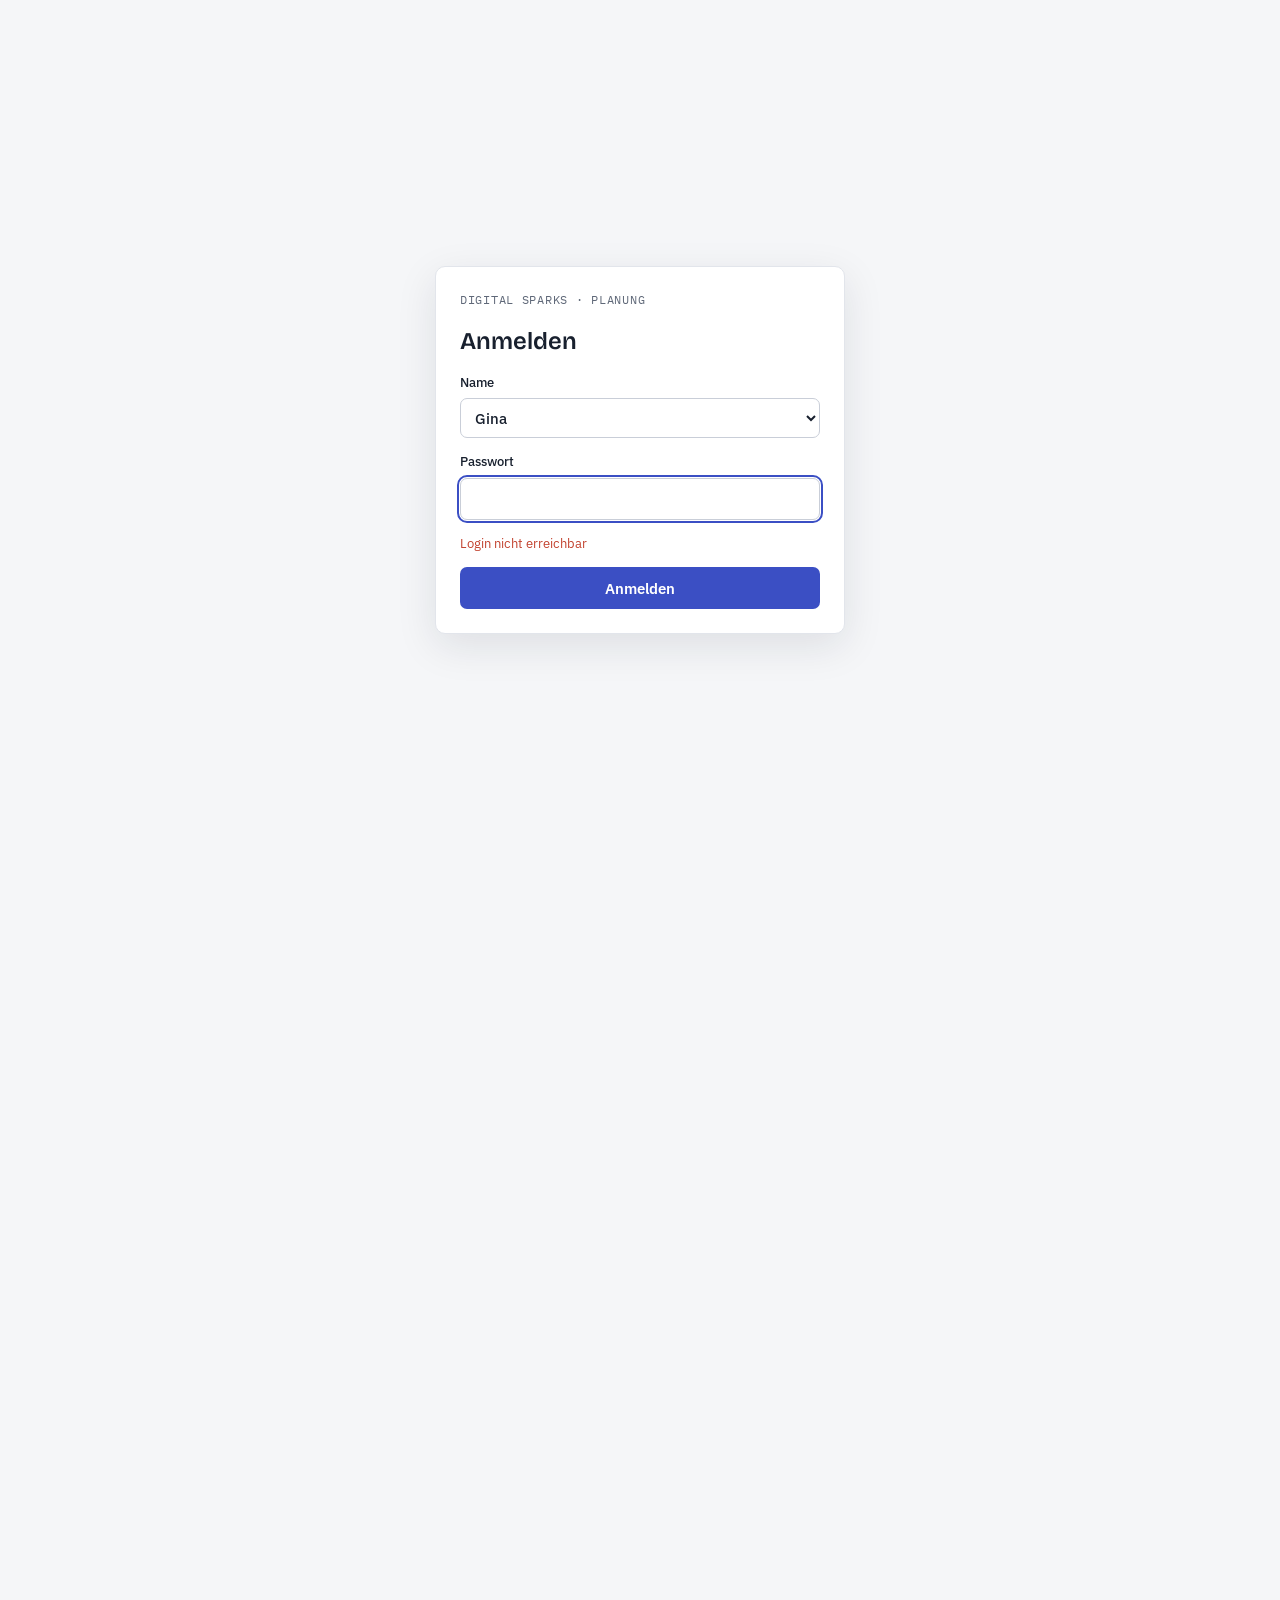
==== index.html @ c6e87388 "Login-Modal vor der Seite, Stunden-API nur mit Anmeldung Co-Authored-By: Claude Opus 5.5 <noreply@an" ====
<!doctype html>
<html lang="de">
<head>
<meta charset="utf-8">
<meta name="viewport" content="width=device-width, initial-scale=1, viewport-fit=cover">
<meta name="robots" content="noindex, nofollow">
<title>Digital Sparks Hours</title>
<link rel="preconnect" href="https://fonts.googleapis.com">
<link rel="stylesheet" href="https://fonts.googleapis.com/css2?family=Bricolage+Grotesque:opsz,wght@12..96,600;12..96,700&family=IBM+Plex+Sans:wght@400;500;600&family=IBM+Plex+Mono:wght@400;500&display=swap">
<link rel="stylesheet" href="/styles.css">
<style>body{margin:0}</style>
</head>
<body class="locked">
<div class="gate" id="gate" role="dialog" aria-modal="true" aria-labelledby="gate-h">
  <form class="panel gate-box" id="gate-form" novalidate>
    <div class="eyebrow">Digital Sparks · Planung</div>
    <h2 id="gate-h">Anmelden</h2>
    <label>Name
      <select id="gate-user" name="user" required></select>
    </label>
    <label>Passwort
      <input id="gate-pw" name="password" type="password" autocomplete="current-password" required>
    </label>
    <p class="gate-err" id="gate-err" role="alert"></p>
    <button type="submit" id="gate-btn">Anmelden</button>
  </form>
</div>

<div class="wrap">
  <header>
    <div class="topline">
      <div class="eyebrow" id="eyebrow">Education Innovation Lab · Digital Sparks</div>
      <div class="who" id="who"></div>
    </div>
    <h1 id="title">Projektplanung Teammitglied</h1>
    <p class="lede">Tage der Person pro Monat. Gestrichelt ist Arbeit, die extern liegt und die Person nichts kostet. Rechts werden die tatsächlichen Stunden pro Arbeitspaket gezählt.</p>
  </header>

  <div class="legend" id="legend"></div>

  <section class="panel scroll" aria-label="Monatsplanung">
    <table id="tbl"></table>
  </section>

  <div class="grid2" id="out"></div>

  <ul class="notes" id="notes"></ul>
</div>

<script src="/plan.js"></script>
<script src="/app.js"></script>
</body>
</html>
---- styles.css ----
/* Digital Sparks Hours – Styles. Farben als Tokens, Dark Mode über prefers-color-scheme und data-theme. */
/* Layout: Monatsmatrix — Zeilen = Arbeitspakete, Spalten = Monate, Zellen = Tage der Person; extern gestrichelt. Darunter Summe vs. Kapazität. */
:root{
  --bg:#F5F6F8; --surface:#FFFFFF; --ink:#18202E; --muted:#5F6878; --line:#E2E5EB; --line-strong:#C9CED8;
  --eil:#0F6E6A; --strat:#3B4FC4; --sparks:#C27A0E; --support:#A43E6B; --off:#7D8696;
  --fl:#7A3FC0; --ok:#2E8B57; --warn:#C98A12; --over:#C2412D;
  --f-display:"Bricolage Grotesque","IBM Plex Sans",system-ui,sans-serif;
  --f-body:"IBM Plex Sans",system-ui,-apple-system,"Segoe UI",sans-serif;
  --f-mono:"IBM Plex Mono",ui-monospace,Menlo,monospace;
}
@media (prefers-color-scheme: dark){:root:not([data-theme="light"]){
  --bg:#12161E; --surface:#1A202B; --ink:#E8EBF1; --muted:#9AA3B3; --line:#2A3140; --line-strong:#3A4354;
  --eil:#3FB8AF; --strat:#7D8CF0; --sparks:#E2A23C; --support:#DB6E9E; --off:#7B8495;
  --fl:#B58CF0; --ok:#4CC28A; --warn:#E3AE3F; --over:#F0705B; color-scheme:dark}}
:root[data-theme="dark"]{
  --bg:#12161E; --surface:#1A202B; --ink:#E8EBF1; --muted:#9AA3B3; --line:#2A3140; --line-strong:#3A4354;
  --eil:#3FB8AF; --strat:#7D8CF0; --sparks:#E2A23C; --support:#DB6E9E; --off:#7B8495;
  --fl:#B58CF0; --ok:#4CC28A; --warn:#E3AE3F; --over:#F0705B; color-scheme:dark}
body{background:var(--bg);color:var(--ink);font-family:var(--f-body);font-size:14px;line-height:1.5}
.wrap{max-width:1200px;margin:0 auto;padding-block:28px 48px;padding-left:max(16px,env(safe-area-inset-left,0px));padding-right:max(16px,env(safe-area-inset-right,0px));display:grid;gap:24px}
header{display:grid;gap:6px}
.eyebrow{font-family:var(--f-mono);font-size:12px;letter-spacing:.06em;text-transform:uppercase;color:var(--muted)}
h1{font-family:var(--f-display);font-weight:700;font-size:clamp(26px,4vw,34px);line-height:1.1;margin:0;text-wrap:balance}
h2{font-family:var(--f-display);font-weight:600;font-size:18px;margin:0}
.lede{color:var(--muted);margin:0;max-width:70ch}
.legend{display:flex;flex-wrap:wrap;gap:8px 18px;font-size:13px;color:var(--muted);align-items:center}
.legend .chip{position:static}
.panel{background:var(--surface);border:1px solid var(--line);border-radius:10px}
.scroll{overflow-x:auto}
table{border-collapse:collapse;width:100%;min-width:860px}
th,td{padding:8px 10px;border-bottom:1px solid var(--line);vertical-align:middle}
thead th{text-align:left;font-weight:500;border-bottom:1px solid var(--line-strong)}
thead th.m{width:14%}
th.ist,td.ist{width:150px;border-left:1px solid var(--line-strong);background:color-mix(in srgb,var(--strat) 4%,var(--surface))}
thead .mn{font-family:var(--f-display);font-weight:600;font-size:17px;display:block}
thead .md{font-family:var(--f-mono);font-size:11px;color:var(--muted)}
td.lab{width:26%}
.lab .t{font-weight:500}
.lab .s{display:block;font-size:12px;color:var(--muted)}
tr.grp td{background:color-mix(in srgb,var(--bg) 60%,var(--surface));font-family:var(--f-mono);font-size:11.5px;letter-spacing:.06em;text-transform:uppercase;color:var(--muted);padding-block:6px}
tr.grp i{display:inline-block;width:9px;height:9px;border-radius:2px;margin-right:8px;vertical-align:0}
.cell{display:flex;flex-wrap:wrap;gap:4px}
.chip{display:inline-flex;align-items:center;gap:4px;height:24px;padding:0 8px;border-radius:5px;font-family:var(--f-mono);font-size:12px;font-weight:500;white-space:nowrap;color:#fff;font-variant-numeric:tabular-nums}
.chip.ext{background:transparent!important;border:1.5px dashed var(--fl);color:var(--fl)}
.chip.ag{border-color:var(--muted);color:var(--muted)}
.chip.off{background:repeating-linear-gradient(135deg,color-mix(in srgb,var(--off) 35%,transparent) 0 4px,color-mix(in srgb,var(--off) 15%,transparent) 4px 8px)!important;color:var(--ink)}
.badge{font-family:var(--f-mono);font-size:10px;font-weight:600;padding:1px 6px;border-radius:3px;margin-left:6px;vertical-align:1px;letter-spacing:.04em}
.badge.block{background:var(--over);color:#fff}
.badge.hoch{background:color-mix(in srgb,var(--over) 15%,transparent);color:var(--over)}
tfoot td{border-bottom:0;font-family:var(--f-mono);font-variant-numeric:tabular-nums}
tfoot tr.sum td{border-top:1px solid var(--line-strong);font-weight:500}
.ctr{display:inline-flex;align-items:center;border:1px solid var(--line-strong);border-radius:7px;overflow:hidden;background:var(--surface)}
.ctr button{font:500 16px/1 var(--f-mono);width:32px;height:30px;border:0;background:color-mix(in srgb,var(--bg) 70%,var(--surface));color:var(--ink);cursor:pointer}
.ctr button:hover:not(:disabled){background:var(--line)}
.ctr button:focus-visible{outline:2px solid var(--strat);outline-offset:-2px}
.ctr button:disabled{color:var(--line-strong);cursor:default}
.ctr output{min-width:54px;text-align:center;font-family:var(--f-mono);font-size:13px;font-weight:500;font-variant-numeric:tabular-nums}
.cmp{font-size:11.5px;color:var(--muted);margin-top:5px}
.meter{height:8px;border-radius:4px;background:var(--line);overflow:hidden;margin-top:6px}
.meter i{display:block;height:100%;border-radius:4px}
.free{font-size:12px}
.grid2{display:grid;grid-template-columns:repeat(3,minmax(0,1fr));gap:16px}
@media (max-width:800px){.grid2{grid-template-columns:1fr}}
.pad{padding:16px 18px;display:grid;gap:10px;align-content:start;min-width:0}
.pad h3{margin:0;font-size:12px;letter-spacing:.06em;text-transform:uppercase;color:var(--muted);font-weight:500;display:flex;justify-content:space-between}
ul.l{list-style:none;margin:0;padding:0;display:grid;gap:8px}
ul.l li{display:flex;justify-content:space-between;gap:10px}
ul.l li em{font-style:normal;font-family:var(--f-mono);font-size:12.5px;white-space:nowrap}
ul.l li small{display:block;color:var(--muted);font-size:12px}
.notes{margin:0;padding-left:18px;display:grid;gap:6px;color:var(--muted);font-size:13px}
.notes b{color:var(--ink);font-weight:500}
/* Login-Modal: Seite bleibt verborgen, bis /api/login eine Sitzung bestätigt */
body.locked .wrap{visibility:hidden}
body:not(.locked) .gate{display:none}
.gate{position:fixed;inset:0;display:grid;place-items:center;padding:16px;background:var(--bg);z-index:10}
.gate-box{width:100%;max-width:360px;padding:24px;display:grid;gap:14px;box-shadow:0 12px 40px color-mix(in srgb,var(--ink) 10%,transparent)}
.gate-box h2{font-size:24px}
.gate-box label{display:grid;gap:6px;font-size:13px;font-weight:500}
.gate-box select,.gate-box input{font:inherit;font-size:15px;height:40px;padding:0 10px;border:1px solid var(--line-strong);border-radius:7px;background:var(--surface);color:var(--ink)}
.gate-box select:focus-visible,.gate-box input:focus-visible,.gate-box button:focus-visible{outline:2px solid var(--strat);outline-offset:1px}
.gate-box button{font:600 15px var(--f-body);height:42px;border:0;border-radius:7px;background:var(--strat);color:#fff;cursor:pointer}
.gate-box button:disabled{opacity:.6;cursor:default}
.gate-err{margin:0;min-height:1.5em;font-size:13px;color:var(--over)}
.topline{display:flex;justify-content:space-between;align-items:baseline;gap:12px;flex-wrap:wrap}
.who{font-size:13px;color:var(--muted)}
.who button{font:inherit;color:var(--strat);background:none;border:0;padding:0;cursor:pointer;text-decoration:underline}
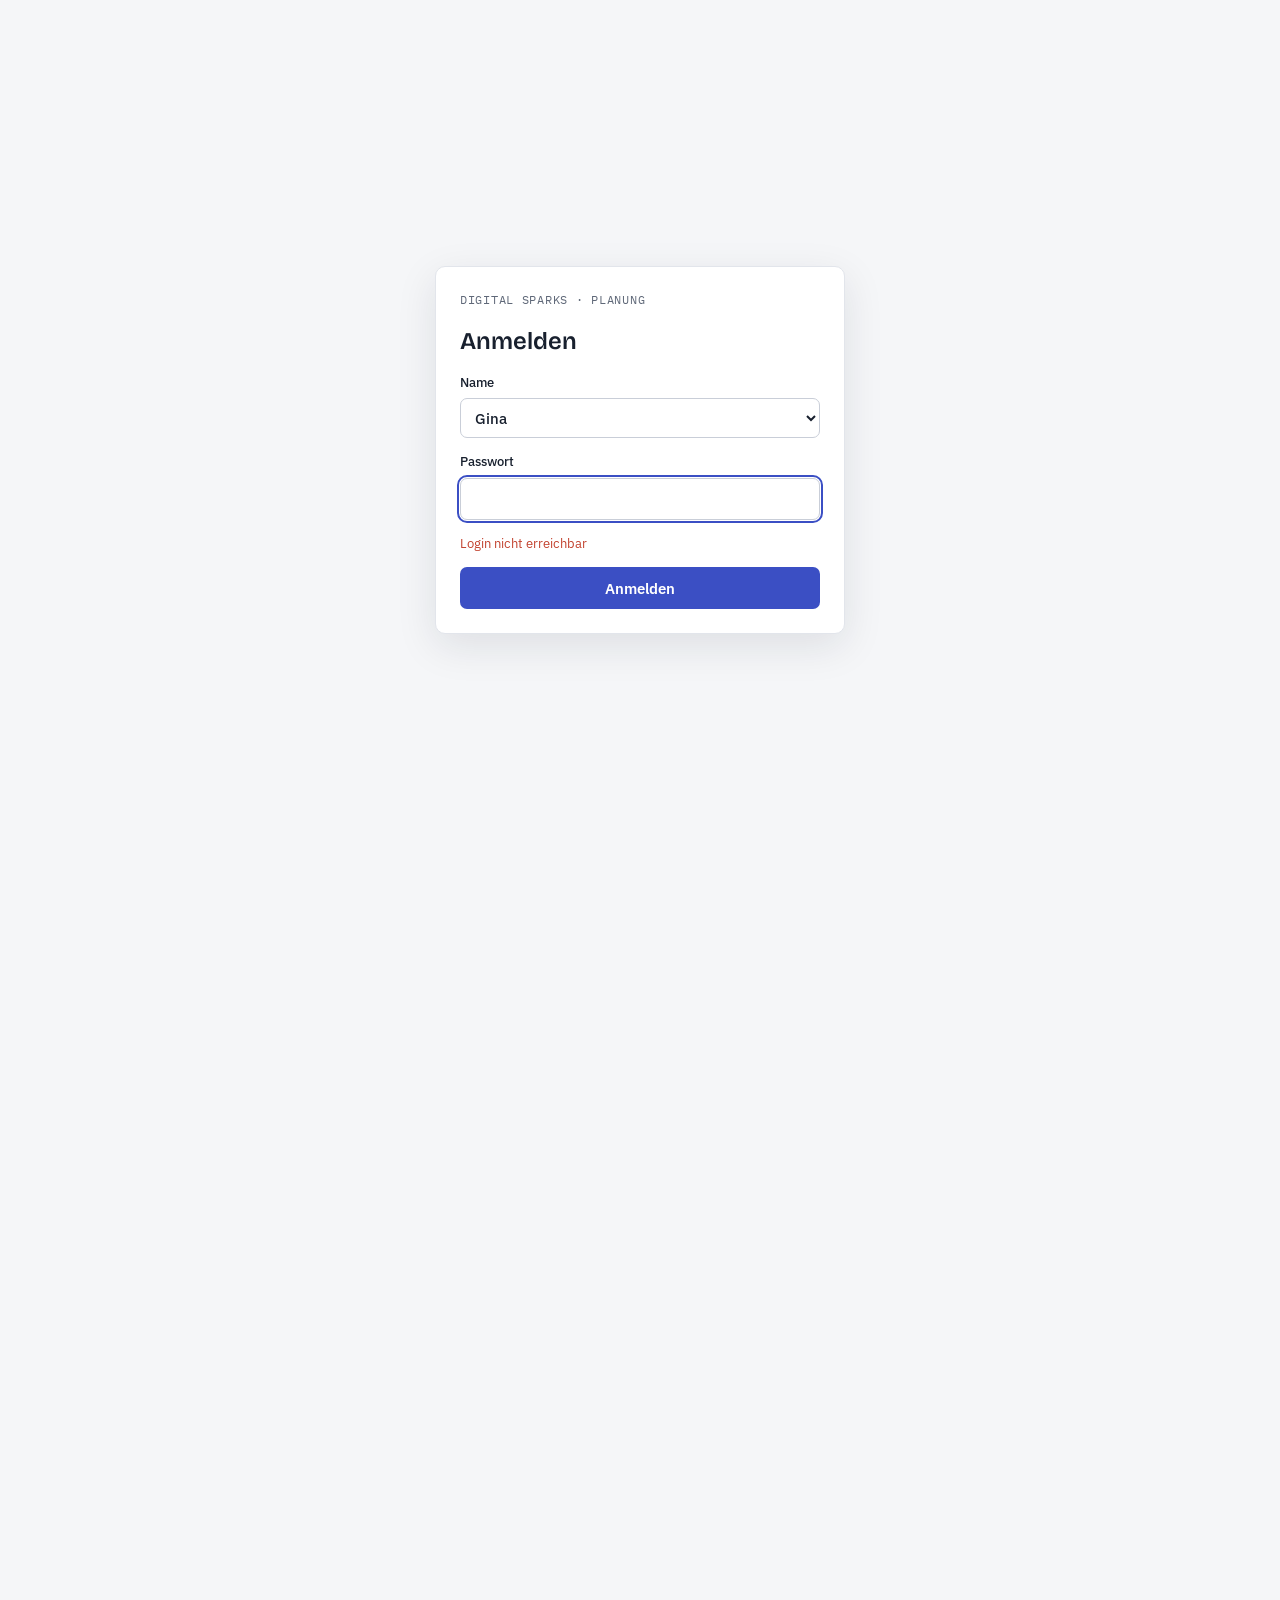
==== commit d7dd40dd: "Kopf vereinfacht: nur große Überschrift (plan.js title) Co-Authored-By: Claude Opus 5.5 <noreply@ant" ====
--- a/index.html
+++ b/index.html
@@ -5,6 +5,16 @@
 <meta name="viewport" content="width=device-width, initial-scale=1, viewport-fit=cover">
 <meta name="robots" content="noindex, nofollow">
 <title>Digital Sparks Hours</title>
+<meta name="description" content="Monatsplanung und Stunden-Tracking · Digital Sparks, Education Innovation Lab">
+<meta property="og:type" content="website">
+<meta property="og:url" content="https://sparksplanner.vercel.app/">
+<meta property="og:title" content="Projektplanung Teammitglied · Digital Sparks">
+<meta property="og:description" content="Monatsplanung und Stunden-Tracking · Okt 2026 – Jan 2027">
+<meta property="og:image" content="https://sparksplanner.vercel.app/og.png">
+<meta property="og:image:width" content="1200">
+<meta property="og:image:height" content="630">
+<meta name="twitter:card" content="summary_large_image">
+<meta name="twitter:image" content="https://sparksplanner.vercel.app/og.png">
 <link rel="preconnect" href="https://fonts.googleapis.com">
 <link rel="stylesheet" href="https://fonts.googleapis.com/css2?family=Bricolage+Grotesque:opsz,wght@12..96,600;12..96,700&family=IBM+Plex+Sans:wght@400;500;600&family=IBM+Plex+Mono:wght@400;500&display=swap">
 <link rel="stylesheet" href="/styles.css">
@@ -29,11 +39,10 @@
 <div class="wrap">
   <header>
     <div class="topline">
-      <div class="eyebrow" id="eyebrow">Education Innovation Lab · Digital Sparks</div>
+      <h1 id="title"></h1>
       <div class="who" id="who"></div>
+      <input type="file" id="import-file" accept=".json,application/json" hidden>
     </div>
-    <h1 id="title">Projektplanung Teammitglied</h1>
-    <p class="lede">Tage der Person pro Monat. Gestrichelt ist Arbeit, die extern liegt und die Person nichts kostet. Rechts werden die tatsächlichen Stunden pro Arbeitspaket gezählt.</p>
   </header>
 
   <div class="legend" id="legend"></div>
--- a/styles.css
+++ b/styles.css
@@ -20,9 +20,8 @@
 .wrap{max-width:1200px;margin:0 auto;padding-block:28px 48px;padding-left:max(16px,env(safe-area-inset-left,0px));padding-right:max(16px,env(safe-area-inset-right,0px));display:grid;gap:24px}
 header{display:grid;gap:6px}
 .eyebrow{font-family:var(--f-mono);font-size:12px;letter-spacing:.06em;text-transform:uppercase;color:var(--muted)}
-h1{font-family:var(--f-display);font-weight:700;font-size:clamp(26px,4vw,34px);line-height:1.1;margin:0;text-wrap:balance}
+h1{font-family:var(--f-display);font-weight:700;font-size:clamp(56px,12vw,128px);line-height:.95;letter-spacing:-.02em;margin:0;text-wrap:balance}
 h2{font-family:var(--f-display);font-weight:600;font-size:18px;margin:0}
-.lede{color:var(--muted);margin:0;max-width:70ch}
 .legend{display:flex;flex-wrap:wrap;gap:8px 18px;font-size:13px;color:var(--muted);align-items:center}
 .legend .chip{position:static}
 .panel{background:var(--surface);border:1px solid var(--line);border-radius:10px}
@@ -81,6 +80,7 @@
 .gate-box button{font:600 15px var(--f-body);height:42px;border:0;border-radius:7px;background:var(--strat);color:#fff;cursor:pointer}
 .gate-box button:disabled{opacity:.6;cursor:default}
 .gate-err{margin:0;min-height:1.5em;font-size:13px;color:var(--over)}
-.topline{display:flex;justify-content:space-between;align-items:baseline;gap:12px;flex-wrap:wrap}
+.topline{display:flex;justify-content:space-between;align-items:flex-start;gap:12px 24px;flex-wrap:wrap}
+.topline .who{padding-top:10px}
 .who{font-size:13px;color:var(--muted)}
 .who button{font:inherit;color:var(--strat);background:none;border:0;padding:0;cursor:pointer;text-decoration:underline}
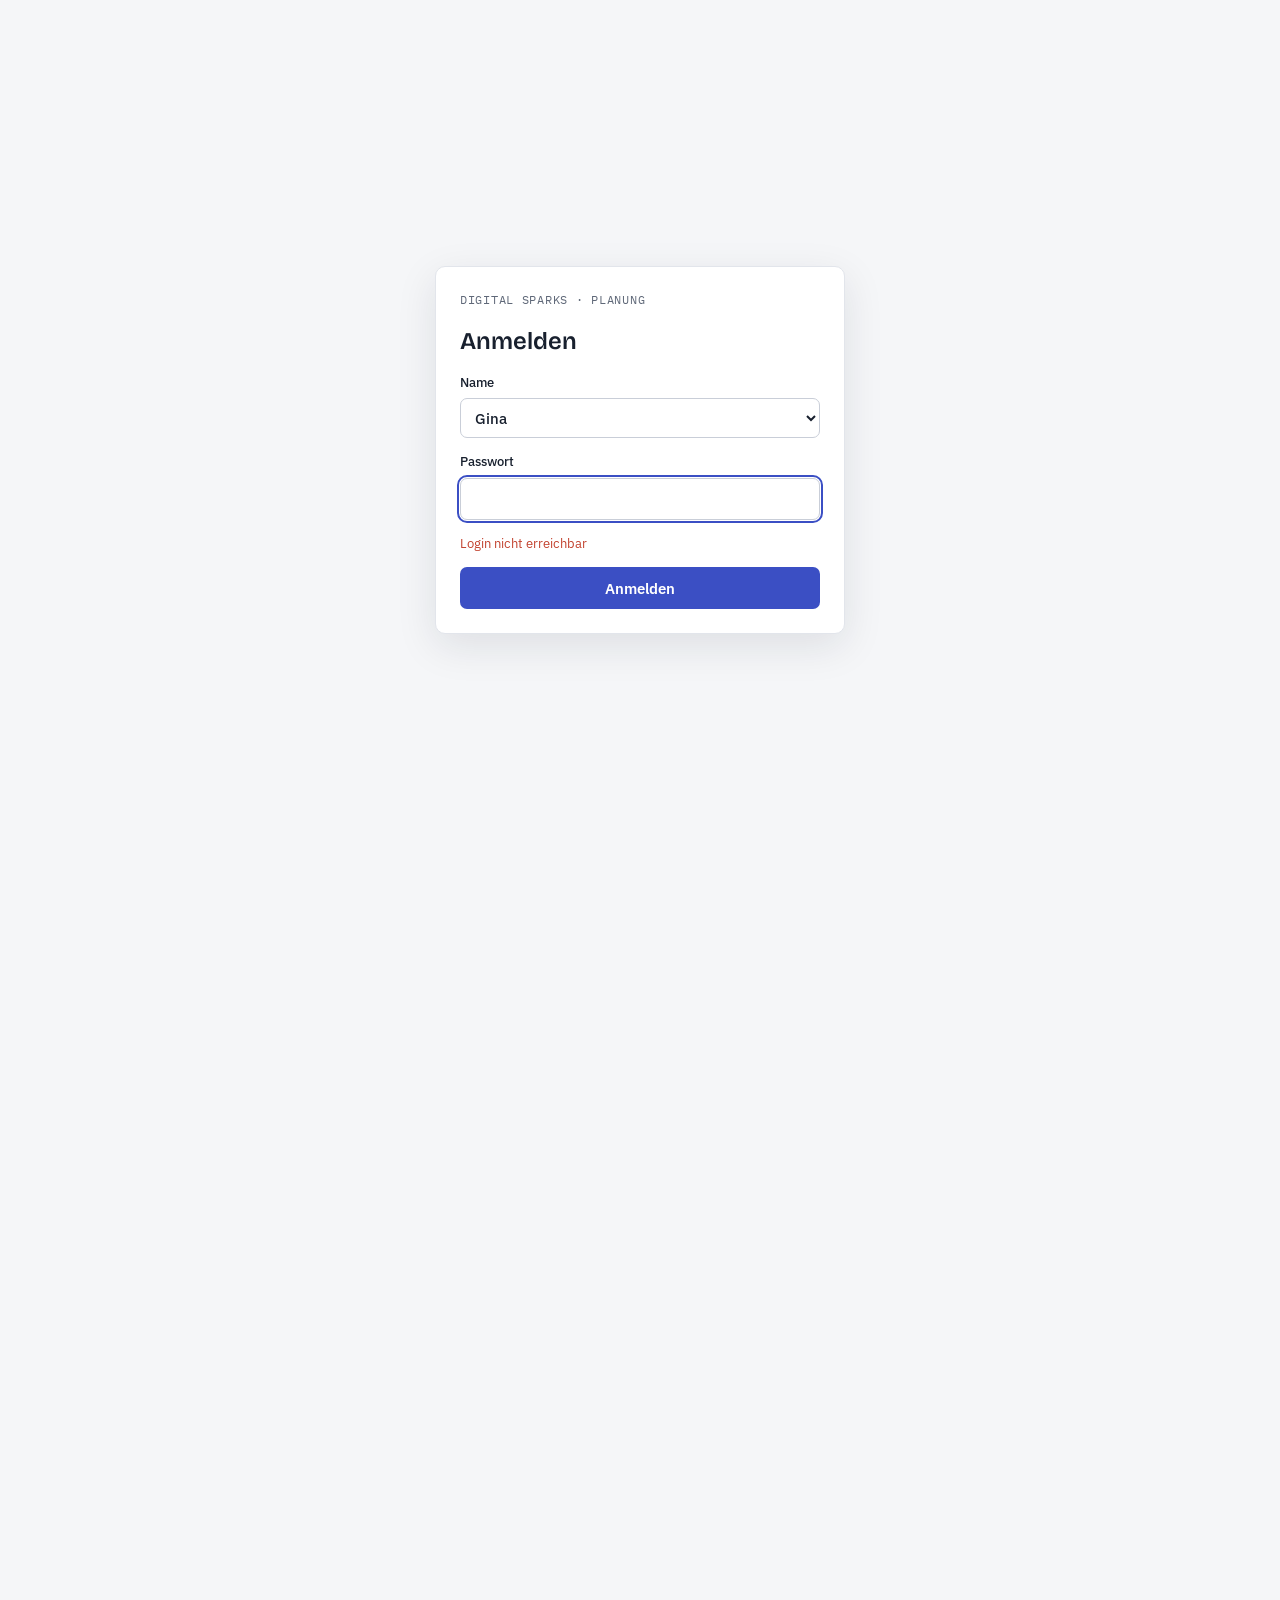
==== commit a173a80e: "Mobil: Monatsauswahl oben, ein Monat pro Ansicht; Legende als Farbkästchen Co-Authored-By: Claude Op" ====
--- a/index.html
+++ b/index.html
@@ -47,6 +47,8 @@
 
   <div class="legend" id="legend"></div>
 
+  <div class="mtabs" id="mtabs" role="tablist" aria-label="Monat wählen"></div>
+
   <section class="panel scroll" aria-label="Monatsplanung">
     <table id="tbl"></table>
   </section>
--- a/styles.css
+++ b/styles.css
@@ -23,7 +23,10 @@
 h1{font-family:var(--f-display);font-weight:700;font-size:clamp(56px,12vw,128px);line-height:.95;letter-spacing:-.02em;margin:0;text-wrap:balance}
 h2{font-family:var(--f-display);font-weight:600;font-size:18px;margin:0}
 .legend{display:flex;flex-wrap:wrap;gap:8px 18px;font-size:13px;color:var(--muted);align-items:center}
-.legend .chip{position:static}
+.legend > span{display:inline-flex;align-items:center;gap:7px}
+.legend .sw{display:inline-block;width:14px;height:14px;border-radius:4px;flex:none}
+.legend .sw.ext{border:1.5px dashed var(--fl)}
+.legend .sw.ag{border-color:var(--muted)}
 .panel{background:var(--surface);border:1px solid var(--line);border-radius:10px}
 .scroll{overflow-x:auto}
 table{border-collapse:collapse;width:100%;min-width:860px}
@@ -84,3 +87,31 @@
 .topline .who{padding-top:10px}
 .who{font-size:13px;color:var(--muted)}
 .who button{font:inherit;color:var(--strat);background:none;border:0;padding:0;cursor:pointer;text-decoration:underline}
+/* Mobil: ein Monat zur Zeit, oben per Tabs wählbar */
+.mtabs{display:none}
+@media (max-width:720px){
+  .wrap{gap:18px;padding-block:20px 40px}
+  .mtabs{display:grid;grid-auto-flow:column;grid-auto-columns:1fr;gap:4px;padding:4px;background:var(--surface);border:1px solid var(--line);border-radius:10px;position:sticky;top:8px;z-index:5;box-shadow:0 6px 20px color-mix(in srgb,var(--bg) 80%,transparent)}
+  .mtabs button{font:inherit;border:0;border-radius:7px;background:none;color:var(--muted);padding:8px 4px;cursor:pointer;display:grid;gap:1px;justify-items:center}
+  .mtabs button span{font-family:var(--f-display);font-weight:600;font-size:16px;color:var(--ink)}
+  .mtabs button small{font-family:var(--f-mono);font-size:10.5px}
+  .mtabs button[aria-selected="true"]{background:var(--strat);color:#fff}
+  .mtabs button[aria-selected="true"] span{color:#fff}
+  .mtabs button:focus-visible{outline:2px solid var(--strat);outline-offset:1px}
+  table{min-width:0;table-layout:auto}
+  #tbl .mc{display:none}
+  #tbl .mc.on{display:table-cell}
+  th,td{padding:8px}
+  td.lab{width:auto}
+  thead th.m{width:auto}
+  th.ist,td.ist{width:1%}
+  td.ist{white-space:nowrap}
+  th.ist .md{white-space:normal;display:block;max-width:120px}
+  thead th.m .md{display:none}
+  .scroll{overflow-x:visible}
+  .ctr button{width:28px;height:32px}
+  .ctr output{min-width:40px;font-size:12.5px}
+  td.lab{hyphens:auto;overflow-wrap:anywhere}
+  .chip{padding:0 6px}
+  .cell{flex-direction:column;align-items:flex-start}
+}
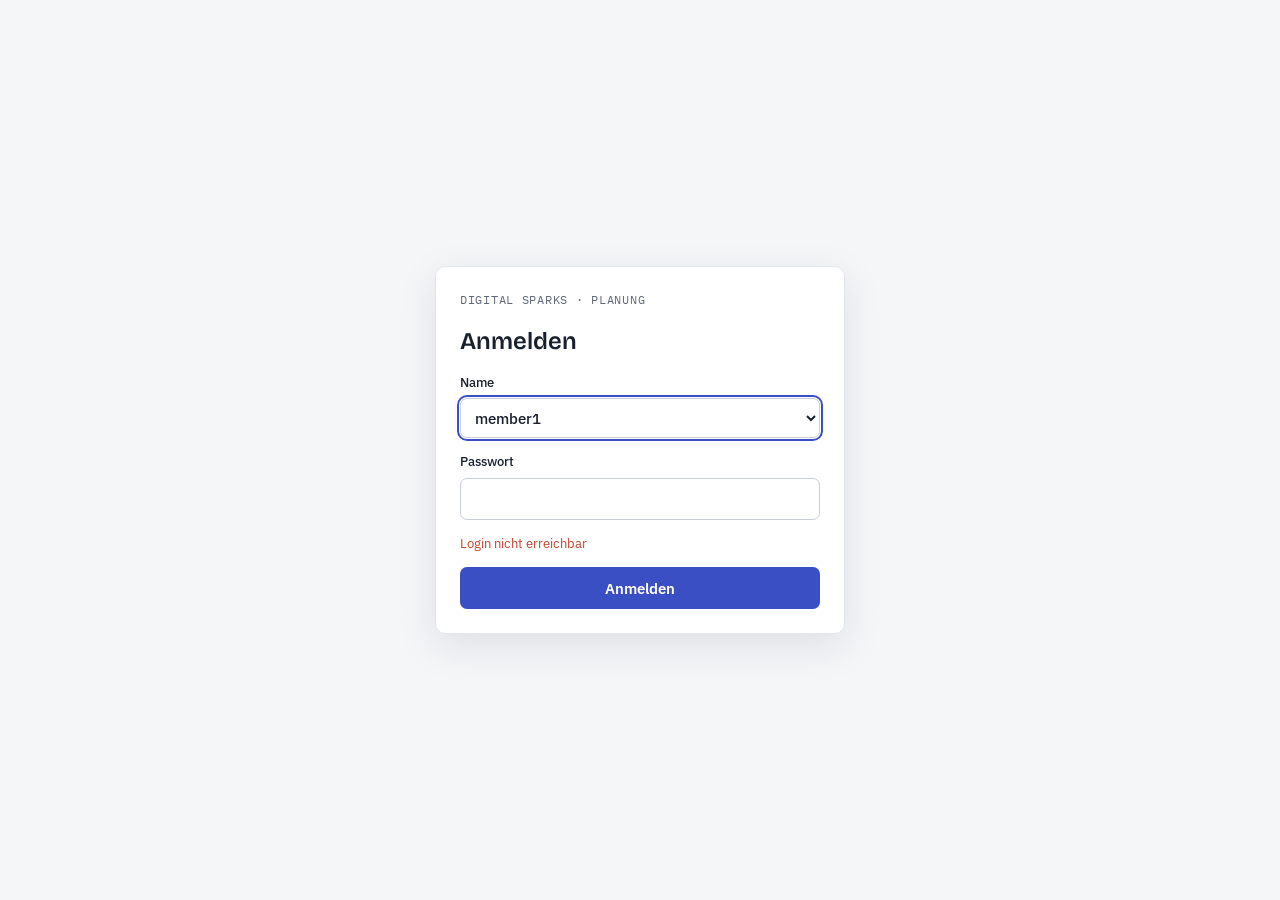
==== commit 8ab0d989: "Dashboards je Konto: member1 Monatsplanung, member2 drei Sparks untereinander - plan.js: users[].das" ====
--- a/index.html
+++ b/index.html
@@ -8,7 +8,7 @@
 <meta name="description" content="Monatsplanung und Stunden-Tracking · Digital Sparks, Education Innovation Lab">
 <meta property="og:type" content="website">
 <meta property="og:url" content="https://sparksplanner.vercel.app/">
-<meta property="og:title" content="Projektplanung Teammitglied · Digital Sparks">
+<meta property="og:title" content="sparksplanner · Digital Sparks">
 <meta property="og:description" content="Monatsplanung und Stunden-Tracking · Okt 2026 – Jan 2027">
 <meta property="og:image" content="https://sparksplanner.vercel.app/og.png">
 <meta property="og:image:width" content="1200">
@@ -43,19 +43,11 @@
       <div class="who" id="who"></div>
       <input type="file" id="import-file" accept=".json,application/json" hidden>
     </div>
+    <nav class="dtabs" id="dtabs" role="tablist" aria-label="Dashboard wählen"></nav>
   </header>
 
-  <div class="legend" id="legend"></div>
-
-  <div class="mtabs" id="mtabs" role="tablist" aria-label="Monat wählen"></div>
-
-  <section class="panel scroll" aria-label="Monatsplanung">
-    <table id="tbl"></table>
-  </section>
-
-  <div class="grid2" id="out"></div>
-
-  <ul class="notes" id="notes"></ul>
+  <!-- Inhalt je nach Dashboard (app.js → renderPerson / renderKurse) -->
+  <main class="dash" id="dash"></main>
 </div>
 
 <script src="/plan.js"></script>
--- a/styles.css
+++ b/styles.css
@@ -47,8 +47,7 @@
 .chip.ag{border-color:var(--muted);color:var(--muted)}
 .chip.off{background:repeating-linear-gradient(135deg,color-mix(in srgb,var(--off) 35%,transparent) 0 4px,color-mix(in srgb,var(--off) 15%,transparent) 4px 8px)!important;color:var(--ink)}
 .badge{font-family:var(--f-mono);font-size:10px;font-weight:600;padding:1px 6px;border-radius:3px;margin-left:6px;vertical-align:1px;letter-spacing:.04em}
-.badge.block{background:var(--over);color:#fff}
-.badge.hoch{background:color-mix(in srgb,var(--over) 15%,transparent);color:var(--over)}
+.badge.prio{background:var(--over);color:#fff}
 tfoot td{border-bottom:0;font-family:var(--f-mono);font-variant-numeric:tabular-nums}
 tfoot tr.sum td{border-top:1px solid var(--line-strong);font-weight:500}
 .ctr{display:inline-flex;align-items:center;border:1px solid var(--line-strong);border-radius:7px;overflow:hidden;background:var(--surface)}
@@ -115,3 +114,41 @@
   .chip{padding:0 6px}
   .cell{flex-direction:column;align-items:flex-start}
 }
+/* Dashboard-Bereich und Umschalter (nur bei mehreren Dashboards je Konto) */
+.dash{display:grid;gap:24px;min-width:0}
+.dtabs{display:flex;flex-wrap:wrap;gap:6px}
+.dtabs:empty{display:none}
+.dtabs button{font:500 14px var(--f-body);padding:7px 14px;border-radius:999px;border:1px solid var(--line-strong);background:var(--surface);color:var(--ink);cursor:pointer}
+.dtabs button[aria-selected="true"]{background:var(--strat);border-color:var(--strat);color:#fff}
+.dtabs button:focus-visible{outline:2px solid var(--strat);outline-offset:2px}
+
+/* Dashboard-Typ "kurse": Kurse untereinander */
+.legend .hint{color:var(--muted);font-size:12.5px}
+.kstate{margin:-12px 0 0;font-family:var(--f-mono);font-size:12px;color:var(--muted)}
+.courses{display:grid;gap:20px}
+.course{overflow:hidden}
+.khead{padding:18px 20px 16px;display:grid;gap:10px;border-bottom:1px solid var(--line)}
+.khead h2{font-size:26px;line-height:1.1;display:flex;align-items:baseline;gap:4px 12px;flex-wrap:wrap}
+.khead h2 small{font-family:var(--f-mono);font-size:12px;font-weight:500;letter-spacing:.06em;text-transform:uppercase;color:var(--muted)}
+.kmeta{display:flex;flex-wrap:wrap;gap:6px}
+.tag{font-family:var(--f-mono);font-size:11.5px;padding:3px 9px;border-radius:999px;border:1px solid var(--line-strong);color:var(--muted);white-space:nowrap}
+.tag b{font-weight:500;color:var(--ink)}
+.tag.tbd b{color:var(--warn)}
+.tag.kind-intern{border-color:var(--sparks);color:var(--sparks)}
+.ksub{margin:0;color:var(--muted);font-size:13px;max-width:70ch}
+.ktbl{min-width:640px}
+.ktbl th:nth-child(2),.ktbl td.days{width:22%}
+.ktbl td.who-c,.ktbl th.who-h{width:22%;font-size:13px}
+.ktbl tr.empty .t{color:var(--muted);font-weight:400}
+.ktbl .zero{color:var(--line-strong)}
+.ktbl .open{color:var(--warn);font-weight:500}
+.ktbl .lab .who-m{display:none}
+.ksplit{display:block;font-size:11px;color:var(--muted);font-weight:400}
+@media (max-width:720px){
+  .ktbl{min-width:0}
+  .ktbl th.who-h,.ktbl td.who-c{display:none}
+  .ktbl .lab .who-m{display:block}
+  .ktbl th:nth-child(2),.ktbl td.days{width:auto}
+  .khead{padding:16px}
+  .khead h2{font-size:22px}
+}
